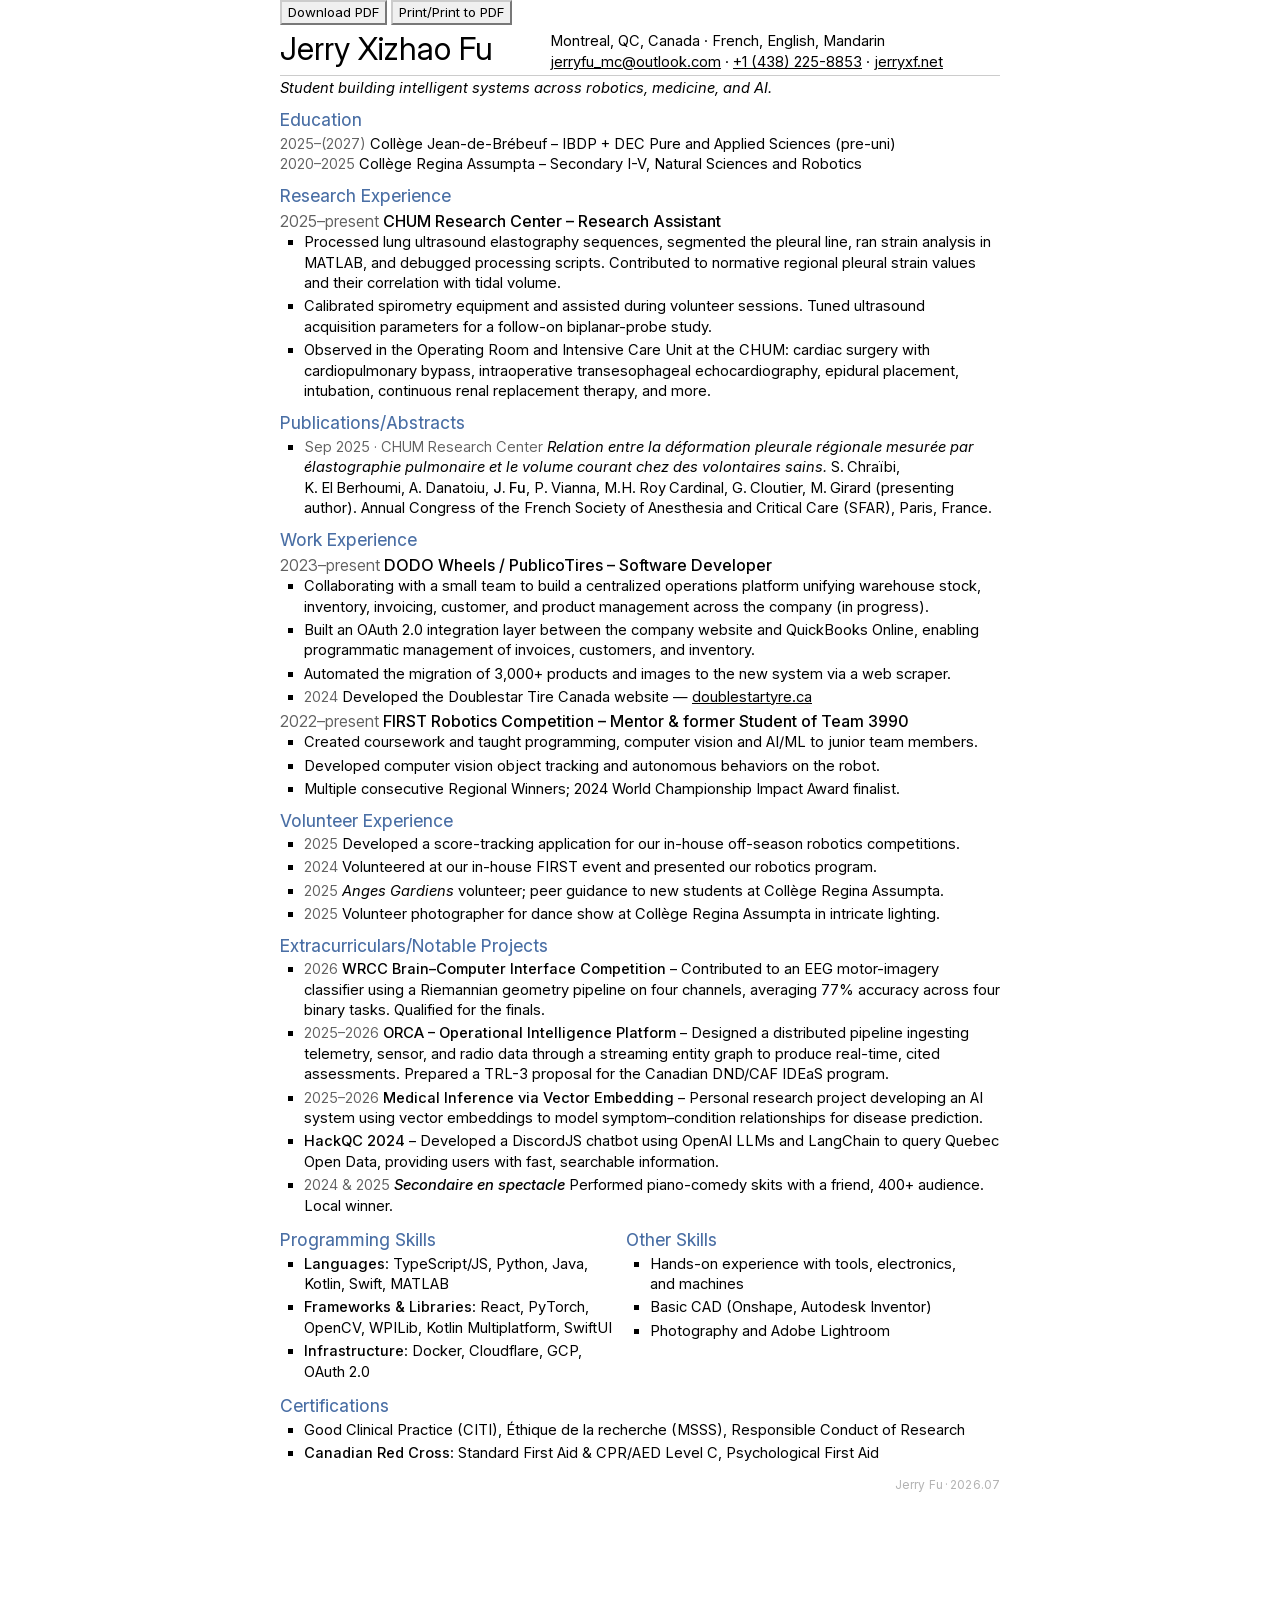
==== index.html @ 17d8e1cc "cleanup" ====
<!DOCTYPE html>
<html lang="en">
<head>
    <link rel="preload" as="font" type="font/woff2" crossorigin href="assets/fonts/InterVariable.woff2">

    <meta charset="UTF-8">
    <title>Curriculum vitae - Jerry</title>

    <link rel="stylesheet" type="text/css" href="index.css">
    <link rel="icon" type="image/png" href="assets/favicon.png">
</head>

<body>
<main id="cv">
    <div class="media-control" style="margin-bottom: 2pt;">
        <button onclick="window.location.href='/Curriculum vitae - Jerry.pdf'">
            Download PDF
        </button>
        <!--        <button onclick="window.location.href='/Curriculum vitae - Jerry.docx'">-->
        <!--            Direct download Word-->
        <!--        </button>-->
        <button id="print-button">
            Print/Print to PDF
        </button>
    </div>

    <div class="flex-container" style="flex-direction: row; align-items: center; justify-content: space-between;">
        <div class="flex-item">
            <h1>Jerry Xizhao Fu</h1>
        </div>

        <div class="flex-item" style="margin-top: 0.25rem;">
            <p>Montreal, QC, Canada · French, English, Mandarin</p>
            <p><a href="mailto:jerryfu_mc@outlook.com">jerryfu_mc@outlook.com</a> · <a href="tel:+14382258853">+1 (438) 225-8853</a> · <a
                href="https://jerryxf.net" target="_blank">jerryxf.net</a>
            </p>
        </div>
    </div>

    <hr style="margin: 3px 0 0 0;">

    <i style="margin-top: 1px; font-size: 11pt">Student building intelligent systems across robotics, medicine, and AI.</i>

    <!-- EDUCATION -->
    <h2>Education</h2>
    <p><span class="year">2025–(2027)</span> Collège Jean-de-Brébeuf – IBDP + DEC Pure and Applied Sciences (pre-uni)</p>
    <p><span class="year">2020–2025</span> Collège Regina Assumpta – Secondary I-V, Natural Sciences and Robotics</p>

    <!-- RESEARCH EXPERIENCE -->
    <h2>Research Experience</h2>
    <h3><span class="year">2025–present</span> CHUM Research Center – Research Assistant</h3>
    <ul>
        <li>
            Processed lung ultrasound elastography sequences, segmented the pleural line, ran strain analysis in MATLAB, and debugged processing scripts.
            Contributed to normative regional pleural strain values and their correlation with tidal volume.
        </li>
        <li>
            Calibrated spirometry equipment and assisted during volunteer sessions. Tuned ultrasound acquisition parameters for a follow-on biplanar-probe
            study.
        </li>
        <li>
            Observed in the Operating Room and Intensive Care Unit at the CHUM: cardiac surgery with cardiopulmonary bypass, intraoperative
            transesophageal echocardiography, epidural placement, intubation, continuous renal replacement therapy, and more.
        </li>
    </ul>

    <!-- PUBLICATIONS/ABSTRACTS -->
    <h2>Publications/Abstracts</h2>
    <ul>
        <li>
            <span class="year">Sep 2025 · CHUM Research Center</span> <i style="" lang="fr">Relation entre la déformation pleurale régionale
            mesurée par élastographie pulmonaire et le volume courant chez des volontaires sains.</i> S.&#8239;Chraïbi, K.&#8239;El&#8239;Berhoumi, A.&#8239;Danatoiu,
            <b>J.&#8239;Fu</b>, P.&#8239;Vianna, M.H.&#8239;Roy&#8239;Cardinal, G.&#8239;Cloutier, M.&#8239;Girard (presenting author). Annual Congress of the
            French Society of Anesthesia and Critical Care (SFAR), Paris, France.
        </li>
    </ul>

    <!-- WORK EXPERIENCE -->
    <h2>Work Experience</h2>

    <h3><span class="year">2023–present</span> DODO Wheels / PublicoTires – Software Developer</h3>
    <ul>
        <li>
            Collaborating with a small team to build a centralized operations platform unifying warehouse stock, inventory, invoicing, customer, and product
            management across the company (in progress).
        </li>
        <li>
            Built an OAuth 2.0 integration layer between the company website and QuickBooks Online, enabling programmatic management of invoices, customers, and
            inventory.
        </li>
        <li>
            Automated the migration of 3,000+ products and images to the new system via a web scraper.
        </li>
        <li>
            <span class="year">2024</span> Developed the Doublestar Tire Canada website — <a href="https://doublestartyre.ca/"
                                                                                             target="_blank">doublestartyre.ca</a>
        </li>
    </ul>

    <h3><span class="year">2022–present</span> FIRST Robotics Competition – Mentor &amp; former Student of Team 3990</h3>
    <ul>
        <li>
            Created coursework and taught programming, computer vision and AI/ML to junior team members.
        </li>
        <!--        <li>-->
        <!--            Prepared a whitepaper on computer vision in robotics.-->
        <!--        </li>-->
        <li>
            Developed computer vision object tracking and autonomous behaviors on the robot.
        </li>
        <li>
            Multiple consecutive Regional Winners; 2024 World Championship Impact Award finalist.
        </li>
    </ul>

    <!-- VOLUNTEER EXPERIENCE -->
    <h2>Volunteer Experience</h2>
    <ul>
        <li>
            <span class="year">2025</span> Developed a score-tracking application for our in-house off-season robotics competitions.
        </li>
        <li>
            <span class="year">2024</span> Volunteered at our in-house FIRST event and presented our robotics program.
        </li>
        <li>
            <span class="year">2025</span> <i style="">Anges Gardiens</i> volunteer; peer guidance to new students at Collège Regina
            Assumpta.
        </li>
        <li>
            <span class="year">2025</span> Volunteer photographer for dance show at Collège Regina Assumpta in intricate lighting.
        </li>
    </ul>

    <!-- patch for firefox ignoring no page break for exporting to pdf -->
    <!--    <div style="height:23px"></div>-->

    <!-- EXTRACURRICULARS & Notable Projects -->
    <h2>Extracurriculars/Notable Projects</h2>
    <ul>
        <li>
            <span class="year">2026</span> <b>WRCC Brain–Computer Interface Competition</b> – Contributed to an EEG motor-imagery classifier using a Riemannian
            geometry pipeline on four channels, averaging 77% accuracy across four binary tasks. Qualified for the finals.
        </li>
        <li>
            <span class="year">2025–2026</span> <b>ORCA – Operational Intelligence Platform</b> – Designed a distributed pipeline ingesting telemetry, sensor,
            and radio data through a streaming entity graph to produce real-time, cited assessments. Prepared a TRL-3 proposal for the Canadian DND/CAF IDEaS
            program.
        </li>
        <li>
            <span class="year">2025–2026</span> <b>Medical Inference via Vector Embedding</b> – Personal research project developing an AI system using vector
            embeddings to model symptom–condition
            relationships for disease prediction.
        </li>
        <li>
            <b>HackQC 2024</b> – Developed a DiscordJS chatbot using OpenAI LLMs and LangChain to query Quebec Open Data,
            providing users with fast, searchable information.
        </li>
        <!--        <li>-->
        <!--            <span class="year">2025-2026</span> <b>CRC Robotics</b> – Led the programming team and developed autonomous systems.-->
        <!--        </li>-->
        <li>
            <span class="year">2024 &amp; 2025</span> <b><i style="">Secondaire en spectacle</i></b> Performed piano-comedy skits with a
            friend, 400+ audience. Local winner.
        </li>
    </ul>

    <div class="flex-container">
        <div class="flex-item" style="width: 55%;">
            <!--Programming Skills-->
            <h2>Programming Skills</h2>
            <ul>
                <li><b>Languages</b>: TypeScript/JS, Python, Java, Kotlin, Swift, MATLAB</li>
                <li><b>Frameworks &amp; Libraries</b>: React, PyTorch, OpenCV, WPILib, Kotlin Multiplatform, SwiftUI</li>
                <li><b>Infrastructure</b>: Docker, Cloudflare, GCP, OAuth 2.0</li>
            </ul>
        </div>
        <div class="flex-item">
            <!--Non-programming Skills-->
            <h2>Other Skills</h2>
            <ul>
                <li>Hands-on experience with tools, electronics, and machines</li>
                <li>Basic CAD (Onshape, Autodesk Inventor)</li>
                <li>Photography and Adobe Lightroom</li>
            </ul>
        </div>
    </div>

    <!-- List layout -->
    <!--    <div class="flex-item">-->
    <!--        &lt;!&ndash; CERTIFICATIONS &ndash;&gt;-->
    <!--        <h2>Certifications</h2>-->
    <!--        <ul>-->
    <!--            <li>Good Clinical Practice (CITI)</li>-->
    <!--            <li>Éthique de la recherche (MSSS)</li>-->
    <!--            <li>Responsible Conduct of Research</li>-->
    <!--            <li>Red Cross Standard First Aid Level C</li>-->
    <!--            <li>Red Cross Psychological First Aid</li>-->
    <!--        </ul>-->
    <!--    </div>-->

    <!-- Row layout -->
    <!-- CERTIFICATIONS -->
    <h2>Certifications</h2>
    <ul>
        <li>Good Clinical Practice (CITI), Éthique de la recherche (MSSS), Responsible Conduct of Research</li>
        <li><b>Canadian Red Cross</b>: Standard First Aid &amp; CPR/AED Level C, Psychological First Aid</li>
    </ul>

    <!-- FOOTER -->
    <p class="footer">Jerry Fu&#8239;·&#8239;2026.07</p>
</main>
<script>
    document.getElementById('print-button').addEventListener('click', function () {
        window.print();
    });
</script>
</body>
</html>
---- index.css ----
@font-face {
    font-family: "Inter";
    font-style: normal;
    font-weight: 100 900;
    font-display: block;
    src: url("assets/fonts/InterVariable.woff2") format("woff2");
}

@font-face {
    font-family: "Inter";
    font-style: italic;
    font-weight: 100 900;
    font-display: block;
    src: url("assets/fonts/InterVariable-Italic.woff2") format("woff2");
}

* {
    font-family: "Inter", sans-serif;
    font-optical-sizing: auto;
    line-height: 140%;
    font-feature-settings: "calt" on;
}

@page {
    /* width = 8.5 - 2 * margin */
    /*margin: 0.5in; <- original*/
    margin: 0.5in;
}

#cv {
    /* width = 8.5 - 2 * margin*/
    /*width: 7.5in; <- original*/
    width: 7.5in;
    text-align: left;
    padding-bottom: 8rem; /* looks better on web */
}

body {
    display: flex;
    justify-content: center;
    align-items: flex-start;
    min-height: 100vh;
    margin: 0;
    padding: 0;
    box-sizing: border-box;
    background: white;
    color: black;
}

/* For larger screens, scale up the CV to make it more readable */
@media screen and (min-width: 900px) {
    #cv {
        /*zoom: 1.1; shifts layout a bit so commented for now*/
    }
}

@media (prefers-color-scheme: dark) {
    body {
        background: #1a1a1a;
        color: #e0e0e0;
    }
}

.flex-container {
    display: flex;
    justify-content: space-between;
}

.flex-item {
    flex-grow: 1;
    justify-content: space-between;
}

h1 {
    font-size: 24pt;
    font-weight: 400;
    margin: 0;
}

h2 {
    color: #4a6fa5;
    font-weight: 450;
    font-size: 13pt;
    margin: 7pt 0 1pt 0;
}

@media (prefers-color-scheme: dark) {
    h2 {
        color: #7b9cc9;
    }
}

h3 {
    font-size: 12pt;
    font-weight: 500;
    margin: 1pt 0 0 0;
}

h4 {
    font-size: 11pt;
    font-weight: 450;
    margin: 0;
}

p, ul, li {
    font-size: 11pt;
    font-weight: 400;
    margin: 0;
    text-wrap: pretty;
}

b {
    font-weight: 500;
}

ul {
    padding-left: 24px;
    list-style-type: square;
    margin-bottom: 0;
}

li {
    margin-bottom: 2pt;
}

hr {
    border: none;
    border-top: 1px solid #ccc;
}

@media (prefers-color-scheme: dark) {
    hr {
        border-top-color: #444;
    }
}

button {
    background-color: #f0f0f0;
    color: black;
    border-color: #ccc;
    /*padding: 0.5rem 1rem;*/
    /*border-radius: 4px;*/
    cursor: pointer;
    font-size: 10pt;
}

/*button:hover {*/
/*    background-color: #e0e0e0;*/
/*}*/

@media (prefers-color-scheme: dark) {
    button {
        background-color: #333;
        color: #e0e0e0;
        border-color: #555;
    }

    /*button:hover {*/
    /*    background-color: #444;*/
    /*}*/
}

@media (prefers-color-scheme: dark) {
    span.special {
        color: #a6bed9;
    }
}

span.year {
    font-weight: 370;
    color: #606060;
}

@media (prefers-color-scheme: dark) {
    span.year {
        color: #a0a0a0;
    }
}

a {
    /*text-decoration: none;*/
    color: black;
}

a:visited {
    color: black;
}

@media (prefers-color-scheme: dark) {
    a {
        color: #a6bed9;
    }

    a:visited {
        color: #8da8c5;
    }
}

.footer {
    text-align: right;
    font-size: 9pt;
    letter-spacing: 0.01em;
    color: #b3b3b3;
    margin-top: 10pt;
}

@media (prefers-color-scheme: dark) {
    .footer {
        color: #555555;
    }
}

@media print {
    .media-control {
        display: none;
    }

    .footer {
        position: fixed;
        bottom: 0;
        right: 0;
        margin: 0;
    }

    /* region fix from claude */
    body {
        background: white !important;
        color: black !important;
    }

    a, a:visited {
        color: black !important;
    }

    h2 {
        color: #4a6fa5 !important;
    }

    h2.page-break {
        break-before: page;
    }

    /* endregion */
    #cv {
        padding: 0;
    }

    h1, h2, h3, h4 {
        page-break-after: avoid;
    }

    ul {
        page-break-before: avoid;
    }

    ul, li {
        page-break-inside: avoid;
    }

    p, li {
        orphans: 2;
        widows: 2;
    }

    .flex-container {
        display: table !important;
        width: 100%;
        page-break-inside: avoid !important;
        break-inside: avoid !important;
    }

    .flex-item {
        display: table-cell !important;
        vertical-align: top;
        page-break-inside: avoid !important;
        break-inside: avoid !important;
    }

    /*.flex-item + .flex-item {*/
    /*    padding-left: 0.25in;*/
    /*}*/
    .flex-item h2 {
        page-break-after: avoid !important;
        break-after: avoid !important;
    }

    .flex-item ul {
        page-break-before: avoid !important;
        break-before: avoid !important;
        margin-top: 0;
    }
}
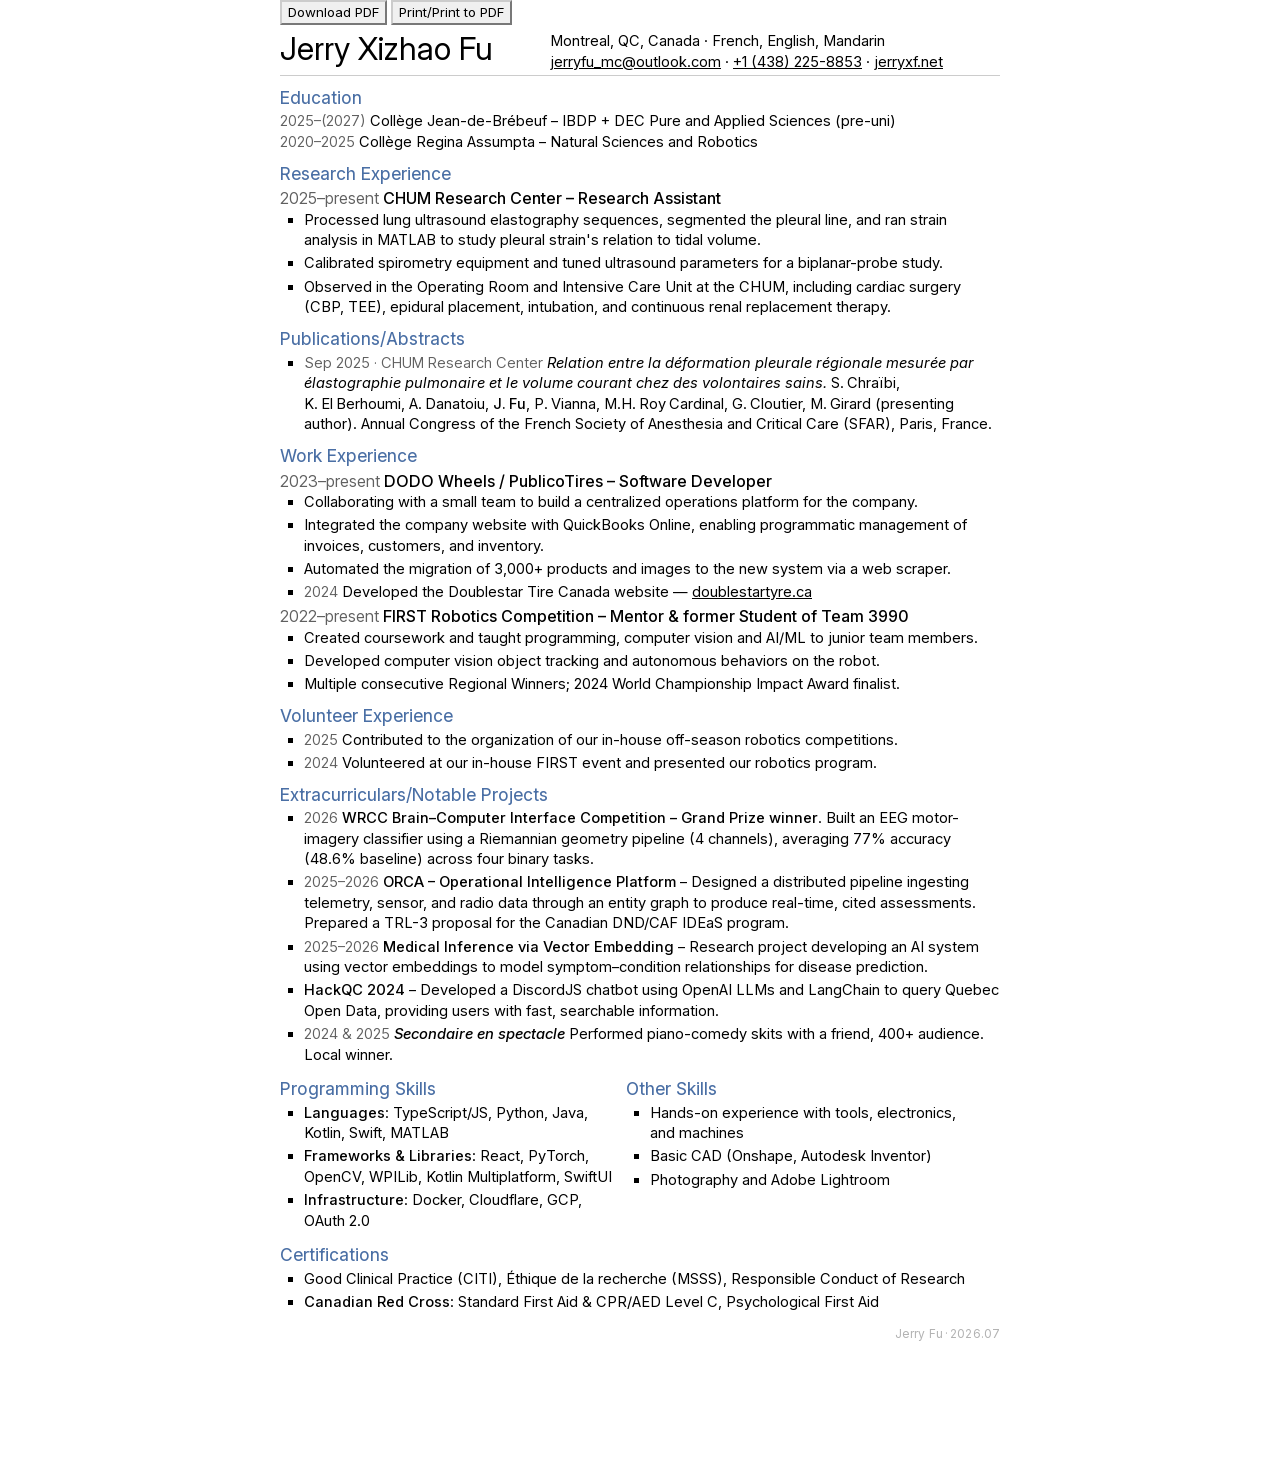
==== commit 3964b284: "simplify; apply zitong recommendations" ====
--- a/index.html
+++ b/index.html
@@ -2,6 +2,7 @@
 <html lang="en">
 <head>
     <link rel="preload" as="font" type="font/woff2" crossorigin href="assets/fonts/InterVariable.woff2">
+    <meta name="viewport" content="width=740">
 
     <meta charset="UTF-8">
     <title>Curriculum vitae - Jerry</title>
@@ -39,28 +40,25 @@
 
     <hr style="margin: 3px 0 0 0;">
 
-    <i style="margin-top: 1px; font-size: 11pt">Student building intelligent systems across robotics, medicine, and AI.</i>
-
     <!-- EDUCATION -->
     <h2>Education</h2>
     <p><span class="year">2025–(2027)</span> Collège Jean-de-Brébeuf – IBDP + DEC Pure and Applied Sciences (pre-uni)</p>
-    <p><span class="year">2020–2025</span> Collège Regina Assumpta – Secondary I-V, Natural Sciences and Robotics</p>
+    <p><span class="year">2020–2025</span> Collège Regina Assumpta – Natural Sciences and Robotics</p>
 
     <!-- RESEARCH EXPERIENCE -->
     <h2>Research Experience</h2>
     <h3><span class="year">2025–present</span> CHUM Research Center – Research Assistant</h3>
     <ul>
         <li>
-            Processed lung ultrasound elastography sequences, segmented the pleural line, ran strain analysis in MATLAB, and debugged processing scripts.
-            Contributed to normative regional pleural strain values and their correlation with tidal volume.
-        </li>
-        <li>
-            Calibrated spirometry equipment and assisted during volunteer sessions. Tuned ultrasound acquisition parameters for a follow-on biplanar-probe
-            study.
-        </li>
-        <li>
-            Observed in the Operating Room and Intensive Care Unit at the CHUM: cardiac surgery with cardiopulmonary bypass, intraoperative
-            transesophageal echocardiography, epidural placement, intubation, continuous renal replacement therapy, and more.
+            Processed lung ultrasound elastography sequences, segmented the pleural line, and ran strain analysis in MATLAB to study pleural strain's
+            relation to tidal volume.
+        </li>
+        <li>
+            Calibrated spirometry equipment and tuned ultrasound parameters for a biplanar-probe study.
+        </li>
+        <li>
+            Observed in the Operating Room and Intensive Care Unit at the CHUM, including cardiac surgery (CBP, TEE), epidural placement, intubation, and
+            continuous renal replacement therapy.
         </li>
     </ul>
 
@@ -81,12 +79,10 @@
     <h3><span class="year">2023–present</span> DODO Wheels / PublicoTires – Software Developer</h3>
     <ul>
         <li>
-            Collaborating with a small team to build a centralized operations platform unifying warehouse stock, inventory, invoicing, customer, and product
-            management across the company (in progress).
-        </li>
-        <li>
-            Built an OAuth 2.0 integration layer between the company website and QuickBooks Online, enabling programmatic management of invoices, customers, and
-            inventory.
+            Collaborating with a small team to build a centralized operations platform for the company.
+        </li>
+        <li>
+            Integrated the company website with QuickBooks Online, enabling programmatic management of invoices, customers, and inventory.
         </li>
         <li>
             Automated the migration of 3,000+ products and images to the new system via a web scraper.
@@ -117,17 +113,10 @@
     <h2>Volunteer Experience</h2>
     <ul>
         <li>
-            <span class="year">2025</span> Developed a score-tracking application for our in-house off-season robotics competitions.
+            <span class="year">2025</span> Contributed to the organization of our in-house off-season robotics competitions.
         </li>
         <li>
             <span class="year">2024</span> Volunteered at our in-house FIRST event and presented our robotics program.
-        </li>
-        <li>
-            <span class="year">2025</span> <i style="">Anges Gardiens</i> volunteer; peer guidance to new students at Collège Regina
-            Assumpta.
-        </li>
-        <li>
-            <span class="year">2025</span> Volunteer photographer for dance show at Collège Regina Assumpta in intricate lighting.
         </li>
     </ul>
 
@@ -138,18 +127,17 @@
     <h2>Extracurriculars/Notable Projects</h2>
     <ul>
         <li>
-            <span class="year">2026</span> <b>WRCC Brain–Computer Interface Competition</b> – Contributed to an EEG motor-imagery classifier using a Riemannian
-            geometry pipeline on four channels, averaging 77% accuracy across four binary tasks. Qualified for the finals.
+            <span class="year">2026</span> <b>WRCC Brain–Computer Interface Competition – Grand Prize winner</b>. Built an EEG motor-imagery classifier using a
+            Riemannian geometry pipeline (4 channels), averaging 77% accuracy (48.6% baseline) across four binary tasks.
         </li>
         <li>
             <span class="year">2025–2026</span> <b>ORCA – Operational Intelligence Platform</b> – Designed a distributed pipeline ingesting telemetry, sensor,
-            and radio data through a streaming entity graph to produce real-time, cited assessments. Prepared a TRL-3 proposal for the Canadian DND/CAF IDEaS
-            program.
-        </li>
-        <li>
-            <span class="year">2025–2026</span> <b>Medical Inference via Vector Embedding</b> – Personal research project developing an AI system using vector
-            embeddings to model symptom–condition
-            relationships for disease prediction.
+            and radio data through an entity graph to produce real-time, cited assessments. Prepared a TRL-3 proposal for the Canadian DND/CAF IDEaS program.
+        </li>
+        <!--        <div style="height:23px"></div>-->
+        <li>
+            <span class="year">2025–2026</span> <b>Medical Inference via Vector Embedding</b> – Research project developing an AI system using vector embeddings
+            to model symptom–condition relationships for disease prediction.
         </li>
         <li>
             <b>HackQC 2024</b> – Developed a DiscordJS chatbot using OpenAI LLMs and LangChain to query Quebec Open Data,
--- a/index.css
+++ b/index.css
@@ -61,6 +61,17 @@
     }
 }
 
+@media screen and (max-width: 820px) {
+    button {
+        font-size: 18pt !important;
+        padding: 10pt 16pt;
+    }
+
+    .media-control {
+        margin-bottom: 8pt !important;
+    }
+}
+
 .flex-container {
     display: flex;
     justify-content: space-between;
@@ -253,7 +264,7 @@
         page-break-before: avoid;
     }
 
-    ul, li {
+    li {
         page-break-inside: avoid;
     }
 
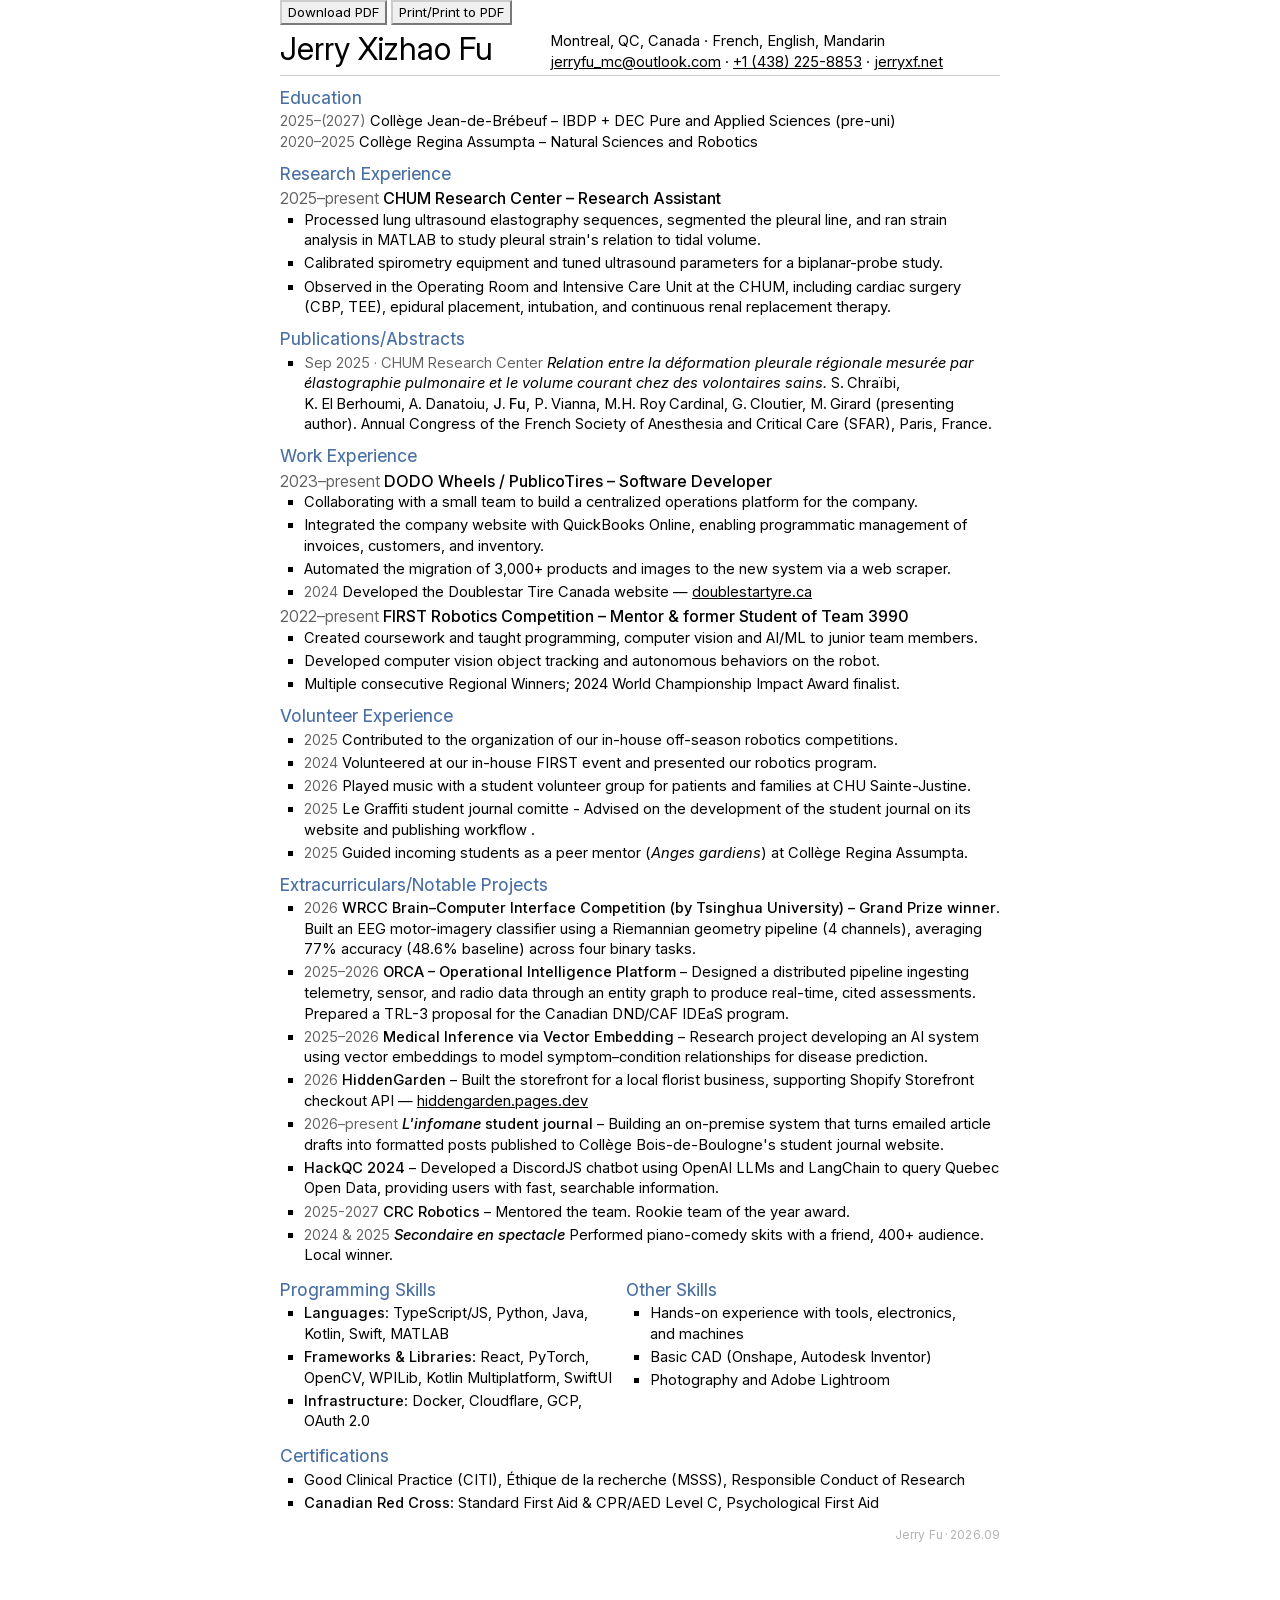
==== commit 6c763285: "added a bunch of projects" ====
--- a/index.html
+++ b/index.html
@@ -118,6 +118,16 @@
         <li>
             <span class="year">2024</span> Volunteered at our in-house FIRST event and presented our robotics program.
         </li>
+        <li>
+            <span class="year">2026</span> Played music with a student volunteer group for patients and families at CHU Sainte-Justine.
+        </li>
+        <li>
+            <span class="year">2025</span> Le Graffiti student journal comitte - Advised on the development of the student journal on its website and publishing
+            workflow .
+        </li>
+        <li>
+            <span class="year">2025</span> Guided incoming students as a peer mentor (<i lang="fr">Anges gardiens</i>) at Collège Regina Assumpta.
+        </li>
     </ul>
 
     <!-- patch for firefox ignoring no page break for exporting to pdf -->
@@ -127,8 +137,8 @@
     <h2>Extracurriculars/Notable Projects</h2>
     <ul>
         <li>
-            <span class="year">2026</span> <b>WRCC Brain–Computer Interface Competition – Grand Prize winner</b>. Built an EEG motor-imagery classifier using a
-            Riemannian geometry pipeline (4 channels), averaging 77% accuracy (48.6% baseline) across four binary tasks.
+            <span class="year">2026</span> <b>WRCC Brain–Computer Interface Competition (by Tsinghua University) – Grand Prize winner</b>. Built an EEG
+            motor-imagery classifier using a Riemannian geometry pipeline (4 channels), averaging 77% accuracy (48.6% baseline) across four binary tasks.
         </li>
         <li>
             <span class="year">2025–2026</span> <b>ORCA – Operational Intelligence Platform</b> – Designed a distributed pipeline ingesting telemetry, sensor,
@@ -140,12 +150,20 @@
             to model symptom–condition relationships for disease prediction.
         </li>
         <li>
+            <span class="year">2026</span> <b>HiddenGarden</b> – Built the storefront for a local florist business, supporting Shopify Storefront checkout API —
+            <a href="https://hiddengarden.pages.dev" target="_blank">hiddengarden.pages.dev</a>
+        </li>
+        <li>
+            <span class="year">2026–present</span> <b><i lang="fr">L'infomane</i> student journal</b> – Building an on-premise system that turns emailed article
+            drafts into formatted posts published to Collège Bois-de-Boulogne's student journal website.
+        </li>
+        <li>
             <b>HackQC 2024</b> – Developed a DiscordJS chatbot using OpenAI LLMs and LangChain to query Quebec Open Data,
             providing users with fast, searchable information.
         </li>
-        <!--        <li>-->
-        <!--            <span class="year">2025-2026</span> <b>CRC Robotics</b> – Led the programming team and developed autonomous systems.-->
-        <!--        </li>-->
+        <li>
+            <span class="year">2025-2027</span> <b>CRC Robotics</b> – Mentored the team. Rookie team of the year award.
+        </li>
         <li>
             <span class="year">2024 &amp; 2025</span> <b><i style="">Secondaire en spectacle</i></b> Performed piano-comedy skits with a
             friend, 400+ audience. Local winner.
@@ -195,7 +213,7 @@
     </ul>
 
     <!-- FOOTER -->
-    <p class="footer">Jerry Fu&#8239;·&#8239;2026.07</p>
+    <p class="footer">Jerry Fu&#8239;·&#8239;2026.09</p>
 </main>
 <script>
     document.getElementById('print-button').addEventListener('click', function () {
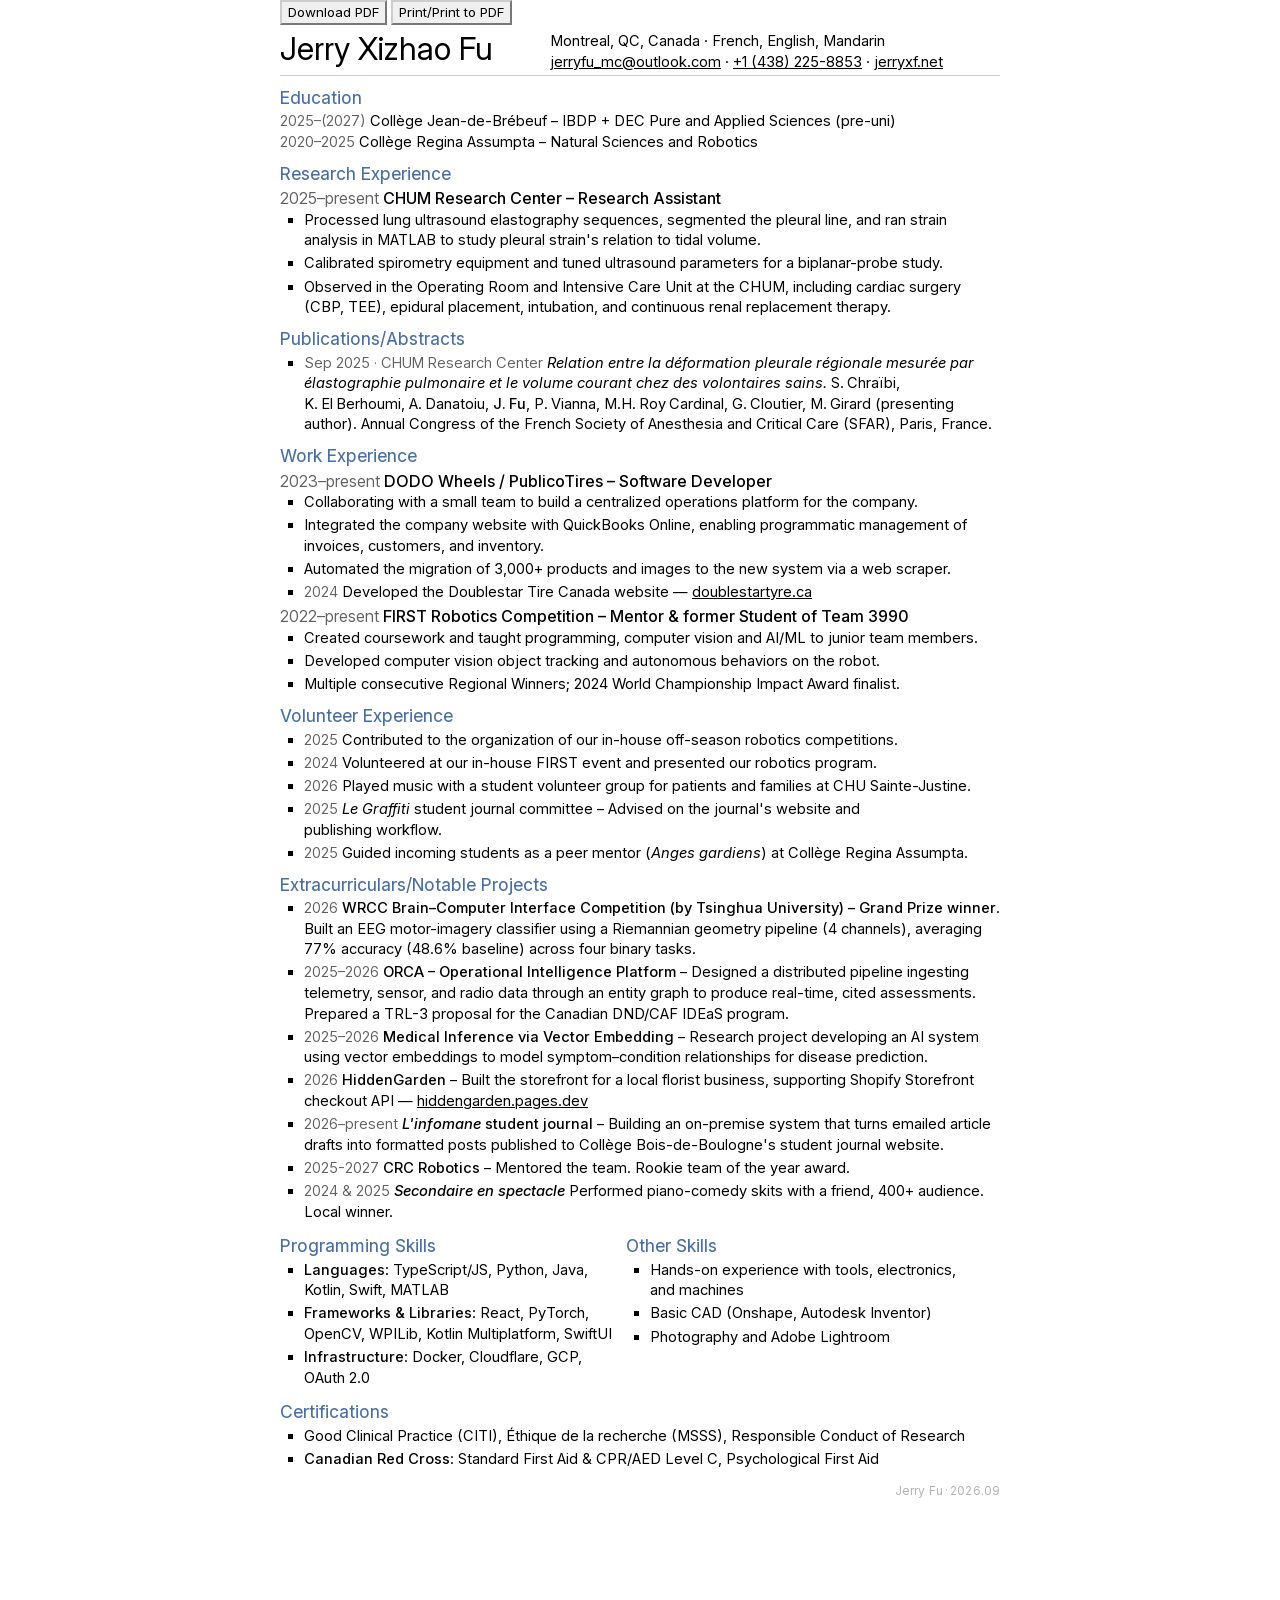
==== commit 780486b6: "fix mistakes" ====
--- a/index.html
+++ b/index.html
@@ -122,8 +122,7 @@
             <span class="year">2026</span> Played music with a student volunteer group for patients and families at CHU Sainte-Justine.
         </li>
         <li>
-            <span class="year">2025</span> Le Graffiti student journal comitte - Advised on the development of the student journal on its website and publishing
-            workflow .
+            <span class="year">2025</span> <i lang="fr">Le Graffiti</i> student journal committee – Advised on the journal's website and publishing workflow.
         </li>
         <li>
             <span class="year">2025</span> Guided incoming students as a peer mentor (<i lang="fr">Anges gardiens</i>) at Collège Regina Assumpta.
@@ -157,10 +156,9 @@
             <span class="year">2026–present</span> <b><i lang="fr">L'infomane</i> student journal</b> – Building an on-premise system that turns emailed article
             drafts into formatted posts published to Collège Bois-de-Boulogne's student journal website.
         </li>
-        <li>
-            <b>HackQC 2024</b> – Developed a DiscordJS chatbot using OpenAI LLMs and LangChain to query Quebec Open Data,
-            providing users with fast, searchable information.
-        </li>
+        <!--        <li>-->
+        <!--            <b>HackQC 2024</b> – Built a chatbot using OpenAI LLMs and LangChain to query Quebec Open Data, providing users with fast, searchable information.-->
+        <!--        </li>-->
         <li>
             <span class="year">2025-2027</span> <b>CRC Robotics</b> – Mentored the team. Rookie team of the year award.
         </li>
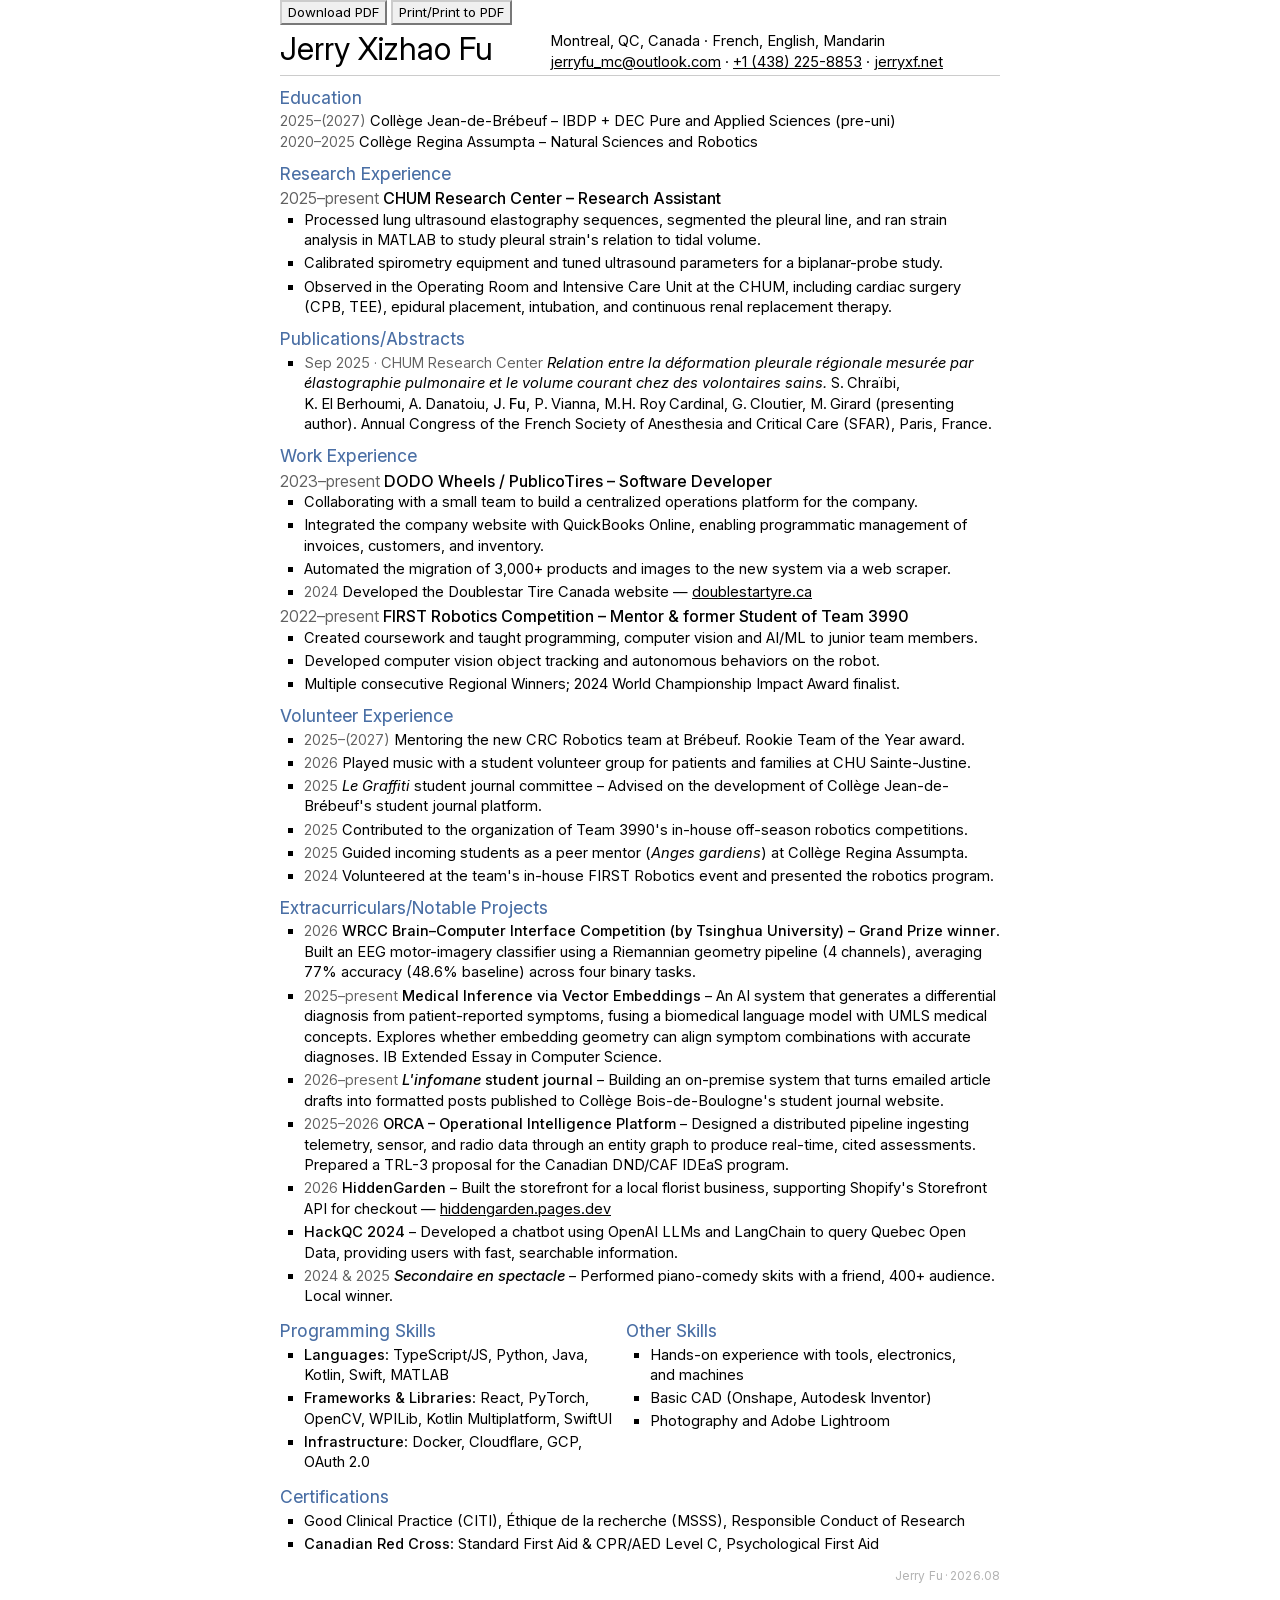
==== commit 7d1117c8: "update" ====
--- a/index.html
+++ b/index.html
@@ -57,7 +57,7 @@
             Calibrated spirometry equipment and tuned ultrasound parameters for a biplanar-probe study.
         </li>
         <li>
-            Observed in the Operating Room and Intensive Care Unit at the CHUM, including cardiac surgery (CBP, TEE), epidural placement, intubation, and
+            Observed in the Operating Room and Intensive Care Unit at the CHUM, including cardiac surgery (CPB, TEE), epidural placement, intubation, and
             continuous renal replacement therapy.
         </li>
     </ul>
@@ -66,7 +66,7 @@
     <h2>Publications/Abstracts</h2>
     <ul>
         <li>
-            <span class="year">Sep 2025 · CHUM Research Center</span> <i style="" lang="fr">Relation entre la déformation pleurale régionale
+            <span class="year">Sep 2025 · CHUM Research Center</span> <i lang="fr">Relation entre la déformation pleurale régionale
             mesurée par élastographie pulmonaire et le volume courant chez des volontaires sains.</i> S.&#8239;Chraïbi, K.&#8239;El&#8239;Berhoumi, A.&#8239;Danatoiu,
             <b>J.&#8239;Fu</b>, P.&#8239;Vianna, M.H.&#8239;Roy&#8239;Cardinal, G.&#8239;Cloutier, M.&#8239;Girard (presenting author). Annual Congress of the
             French Society of Anesthesia and Critical Care (SFAR), Paris, France.
@@ -113,24 +113,28 @@
     <h2>Volunteer Experience</h2>
     <ul>
         <li>
-            <span class="year">2025</span> Contributed to the organization of our in-house off-season robotics competitions.
-        </li>
-        <li>
-            <span class="year">2024</span> Volunteered at our in-house FIRST event and presented our robotics program.
+            <span class="year">2025–(2027)</span> Mentoring the new CRC Robotics team at Brébeuf. Rookie Team of the Year award.
         </li>
         <li>
             <span class="year">2026</span> Played music with a student volunteer group for patients and families at CHU Sainte-Justine.
         </li>
         <li>
-            <span class="year">2025</span> <i lang="fr">Le Graffiti</i> student journal committee – Advised on the journal's website and publishing workflow.
+            <span class="year">2025</span> <i lang="fr">Le Graffiti</i> student journal committee – Advised on the development of Collège Jean-de-Brébeuf's
+            student journal platform.
+        </li>
+        <li>
+            <span class="year">2025</span> Contributed to the organization of Team 3990's in-house off-season robotics competitions.
         </li>
         <li>
             <span class="year">2025</span> Guided incoming students as a peer mentor (<i lang="fr">Anges gardiens</i>) at Collège Regina Assumpta.
         </li>
+        <li>
+            <span class="year">2024</span> Volunteered at the team's in-house FIRST Robotics event and presented the robotics program.
+        </li>
     </ul>
 
     <!-- patch for firefox ignoring no page break for exporting to pdf -->
-    <!--    <div style="height:23px"></div>-->
+<!--    <div style="height:64px"></div>-->
 
     <!-- EXTRACURRICULARS & Notable Projects -->
     <h2>Extracurriculars/Notable Projects</h2>
@@ -140,33 +144,37 @@
             motor-imagery classifier using a Riemannian geometry pipeline (4 channels), averaging 77% accuracy (48.6% baseline) across four binary tasks.
         </li>
         <li>
+            <span class="year">2025–present</span> <b>Medical Inference via Vector Embeddings</b> – An AI system that generates a differential diagnosis from
+            patient-reported symptoms, fusing a biomedical language model with UMLS medical concepts. Explores whether embedding geometry can align symptom
+            combinations with accurate diagnoses. IB Extended Essay in Computer Science.
+        </li>
+        <li>
+            <span class="year">2026–present</span> <b><i lang="fr">L'infomane</i> student journal</b> – Building an on-premise system that turns emailed article
+            drafts into formatted posts published to Collège Bois-de-Boulogne's student journal website.
+        </li>
+        <li>
             <span class="year">2025–2026</span> <b>ORCA – Operational Intelligence Platform</b> – Designed a distributed pipeline ingesting telemetry, sensor,
             and radio data through an entity graph to produce real-time, cited assessments. Prepared a TRL-3 proposal for the Canadian DND/CAF IDEaS program.
         </li>
-        <!--        <div style="height:23px"></div>-->
-        <li>
-            <span class="year">2025–2026</span> <b>Medical Inference via Vector Embedding</b> – Research project developing an AI system using vector embeddings
-            to model symptom–condition relationships for disease prediction.
-        </li>
-        <li>
-            <span class="year">2026</span> <b>HiddenGarden</b> – Built the storefront for a local florist business, supporting Shopify Storefront checkout API —
-            <a href="https://hiddengarden.pages.dev" target="_blank">hiddengarden.pages.dev</a>
-        </li>
-        <li>
-            <span class="year">2026–present</span> <b><i lang="fr">L'infomane</i> student journal</b> – Building an on-premise system that turns emailed article
-            drafts into formatted posts published to Collège Bois-de-Boulogne's student journal website.
-        </li>
-        <!--        <li>-->
-        <!--            <b>HackQC 2024</b> – Built a chatbot using OpenAI LLMs and LangChain to query Quebec Open Data, providing users with fast, searchable information.-->
-        <!--        </li>-->
-        <li>
-            <span class="year">2025-2027</span> <b>CRC Robotics</b> – Mentored the team. Rookie team of the year award.
-        </li>
-        <li>
-            <span class="year">2024 &amp; 2025</span> <b><i style="">Secondaire en spectacle</i></b> Performed piano-comedy skits with a
+        <li>
+            <span class="year">2026</span> <b>HiddenGarden</b> – Built the storefront for a local florist business, supporting Shopify's Storefront API for
+            checkout — <a href="https://hiddengarden.pages.dev" target="_blank">hiddengarden.pages.dev</a>
+        </li>
+        <li>
+            <b>HackQC 2024</b> – Developed a chatbot using OpenAI LLMs and LangChain to query Quebec Open Data,
+            providing users with fast, searchable information.
+        </li>
+        <li>
+            <span class="year">2024 &amp; 2025</span> <b><i>Secondaire en spectacle</i></b> – Performed piano-comedy skits with a
             friend, 400+ audience. Local winner.
         </li>
     </ul>
+    <!-- SWAP IN ONCE RESULTS EXIST -->
+    <!--        <li>-->
+    <!--            <span class="year">2025&ndash;2026</span> <b>MEDIVE &ndash; Medical Inference via Vector Embeddings</b> &ndash; Ranked differential-->
+    <!--            diagnoses from free-text symptoms using hybrid SapBERT and UMLS concept embeddings, reaching __% top-5 accuracy against text-only-->
+    <!--            (__%) and keyword (__%) baselines. IB Extended Essay in Computer Science.-->
+    <!--        </li>-->
 
     <div class="flex-container">
         <div class="flex-item" style="width: 55%;">
@@ -211,7 +219,7 @@
     </ul>
 
     <!-- FOOTER -->
-    <p class="footer">Jerry Fu&#8239;·&#8239;2026.09</p>
+    <p class="footer">Jerry Fu&#8239;·&#8239;2026.08</p>
 </main>
 <script>
     document.getElementById('print-button').addEventListener('click', function () {
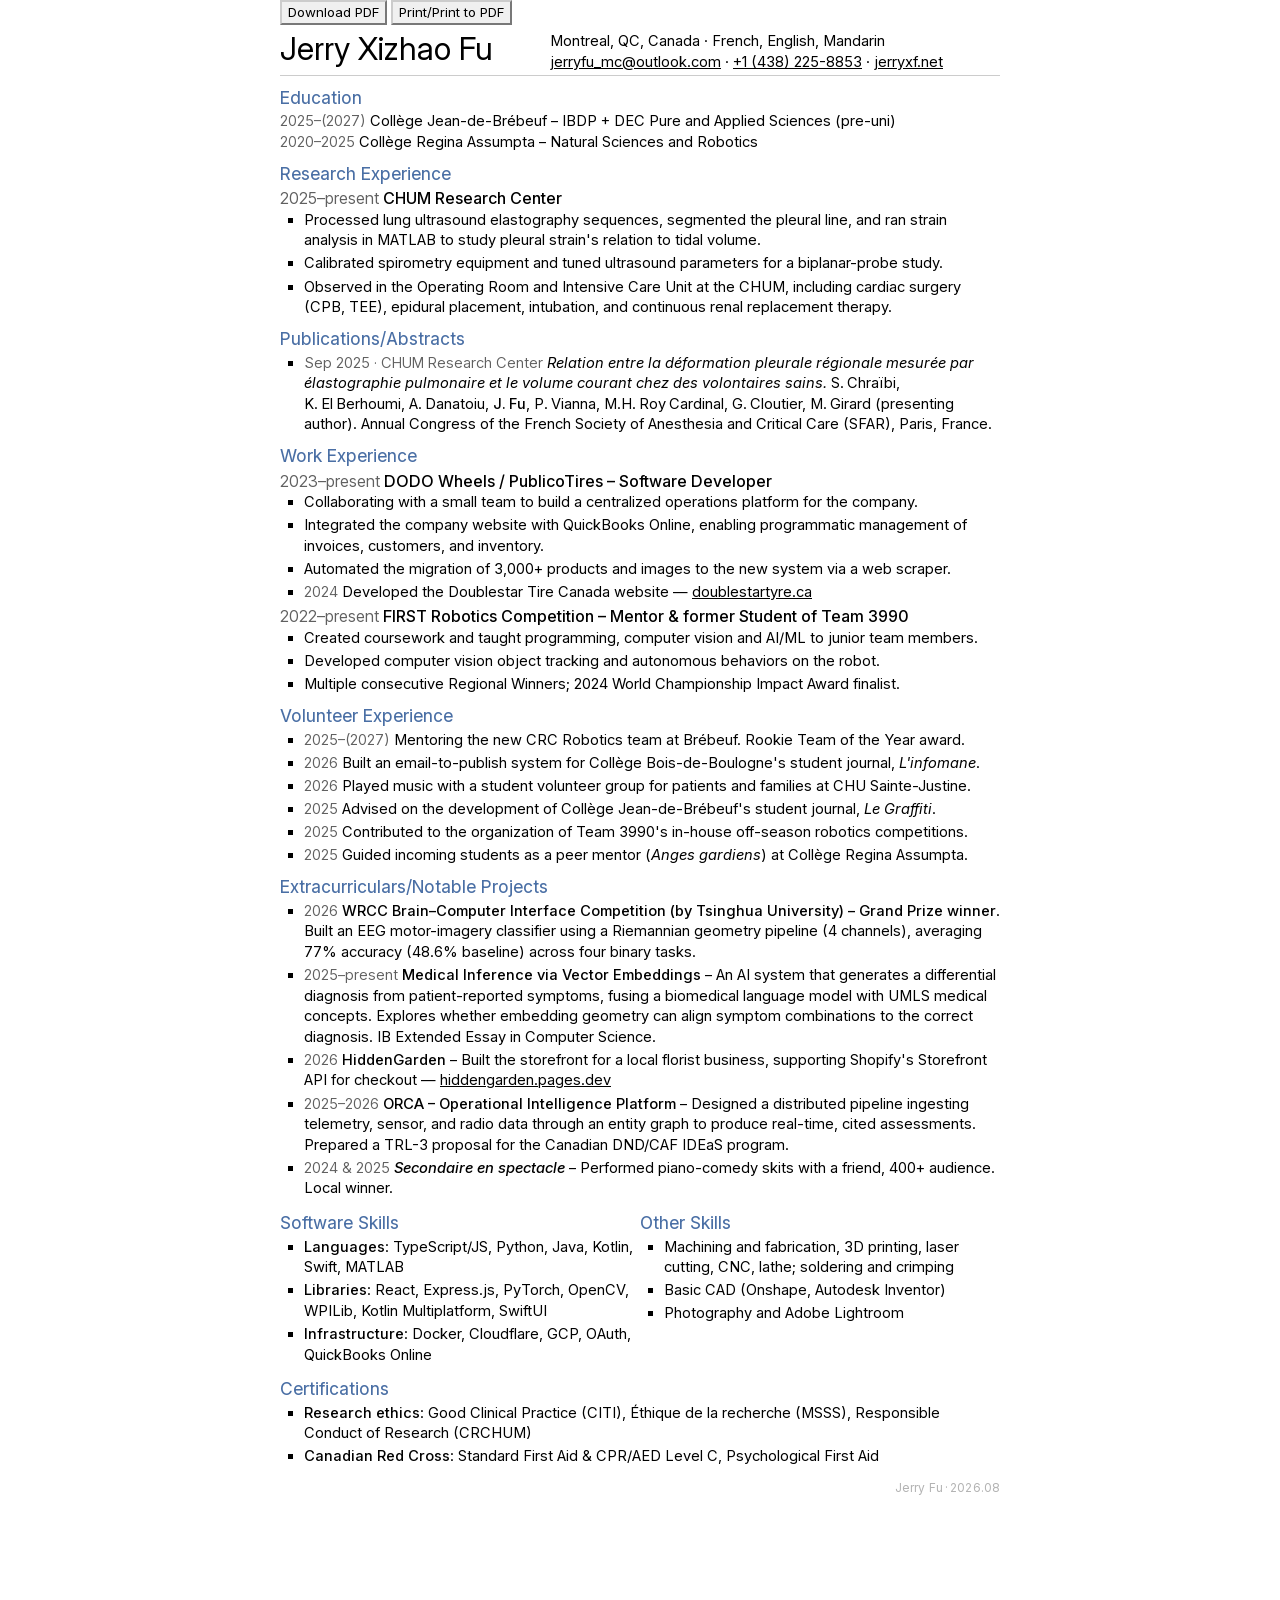
==== commit 0ee0dbc0: "update" ====
--- a/index.html
+++ b/index.html
@@ -47,7 +47,7 @@
 
     <!-- RESEARCH EXPERIENCE -->
     <h2>Research Experience</h2>
-    <h3><span class="year">2025–present</span> CHUM Research Center – Research Assistant</h3>
+    <h3><span class="year">2025–present</span> CHUM Research Center</h3>
     <ul>
         <li>
             Processed lung ultrasound elastography sequences, segmented the pleural line, and ran strain analysis in MATLAB to study pleural strain's
@@ -116,11 +116,13 @@
             <span class="year">2025–(2027)</span> Mentoring the new CRC Robotics team at Brébeuf. Rookie Team of the Year award.
         </li>
         <li>
+            <span class="year">2026</span> Built an email-to-publish system for Collège Bois-de-Boulogne's student journal, <i lang="fr">L'infomane</i>.
+        </li>
+        <li>
             <span class="year">2026</span> Played music with a student volunteer group for patients and families at CHU Sainte-Justine.
         </li>
         <li>
-            <span class="year">2025</span> <i lang="fr">Le Graffiti</i> student journal committee – Advised on the development of Collège Jean-de-Brébeuf's
-            student journal platform.
+            <span class="year">2025</span> Advised on the development of Collège Jean-de-Brébeuf's student journal, <i lang="fr">Le Graffiti</i>.
         </li>
         <li>
             <span class="year">2025</span> Contributed to the organization of Team 3990's in-house off-season robotics competitions.
@@ -128,13 +130,10 @@
         <li>
             <span class="year">2025</span> Guided incoming students as a peer mentor (<i lang="fr">Anges gardiens</i>) at Collège Regina Assumpta.
         </li>
-        <li>
-            <span class="year">2024</span> Volunteered at the team's in-house FIRST Robotics event and presented the robotics program.
-        </li>
     </ul>
 
     <!-- patch for firefox ignoring no page break for exporting to pdf -->
-<!--    <div style="height:64px"></div>-->
+    <!--    <div style="height:64px"></div>-->
 
     <!-- EXTRACURRICULARS & Notable Projects -->
     <h2>Extracurriculars/Notable Projects</h2>
@@ -146,51 +145,37 @@
         <li>
             <span class="year">2025–present</span> <b>Medical Inference via Vector Embeddings</b> – An AI system that generates a differential diagnosis from
             patient-reported symptoms, fusing a biomedical language model with UMLS medical concepts. Explores whether embedding geometry can align symptom
-            combinations with accurate diagnoses. IB Extended Essay in Computer Science.
-        </li>
-        <li>
-            <span class="year">2026–present</span> <b><i lang="fr">L'infomane</i> student journal</b> – Building an on-premise system that turns emailed article
-            drafts into formatted posts published to Collège Bois-de-Boulogne's student journal website.
+            combinations to the correct diagnosis. IB Extended Essay in Computer Science.
+        </li>
+        <li>
+            <span class="year">2026</span> <b>HiddenGarden</b> – Built the storefront for a local florist business, supporting Shopify's Storefront API for
+            checkout — <a href="https://hiddengarden.pages.dev" target="_blank">hiddengarden.pages.dev</a>
         </li>
         <li>
             <span class="year">2025–2026</span> <b>ORCA – Operational Intelligence Platform</b> – Designed a distributed pipeline ingesting telemetry, sensor,
             and radio data through an entity graph to produce real-time, cited assessments. Prepared a TRL-3 proposal for the Canadian DND/CAF IDEaS program.
         </li>
         <li>
-            <span class="year">2026</span> <b>HiddenGarden</b> – Built the storefront for a local florist business, supporting Shopify's Storefront API for
-            checkout — <a href="https://hiddengarden.pages.dev" target="_blank">hiddengarden.pages.dev</a>
-        </li>
-        <li>
-            <b>HackQC 2024</b> – Developed a chatbot using OpenAI LLMs and LangChain to query Quebec Open Data,
-            providing users with fast, searchable information.
-        </li>
-        <li>
             <span class="year">2024 &amp; 2025</span> <b><i>Secondaire en spectacle</i></b> – Performed piano-comedy skits with a
             friend, 400+ audience. Local winner.
         </li>
     </ul>
-    <!-- SWAP IN ONCE RESULTS EXIST -->
-    <!--        <li>-->
-    <!--            <span class="year">2025&ndash;2026</span> <b>MEDIVE &ndash; Medical Inference via Vector Embeddings</b> &ndash; Ranked differential-->
-    <!--            diagnoses from free-text symptoms using hybrid SapBERT and UMLS concept embeddings, reaching __% top-5 accuracy against text-only-->
-    <!--            (__%) and keyword (__%) baselines. IB Extended Essay in Computer Science.-->
-    <!--        </li>-->
 
     <div class="flex-container">
-        <div class="flex-item" style="width: 55%;">
+        <div class="flex-item" style="width: 50%;">
             <!--Programming Skills-->
-            <h2>Programming Skills</h2>
+            <h2>Software Skills</h2>
             <ul>
                 <li><b>Languages</b>: TypeScript/JS, Python, Java, Kotlin, Swift, MATLAB</li>
-                <li><b>Frameworks &amp; Libraries</b>: React, PyTorch, OpenCV, WPILib, Kotlin Multiplatform, SwiftUI</li>
-                <li><b>Infrastructure</b>: Docker, Cloudflare, GCP, OAuth 2.0</li>
+                <li><b>Libraries</b>: React, Express.js, PyTorch, OpenCV, WPILib, Kotlin Multiplatform, SwiftUI</li>
+                <li><b>Infrastructure</b>: Docker, Cloudflare, GCP, OAuth, QuickBooks Online</li>
             </ul>
         </div>
-        <div class="flex-item">
+        <div class="flex-item" style="width: 50%;">
             <!--Non-programming Skills-->
             <h2>Other Skills</h2>
             <ul>
-                <li>Hands-on experience with tools, electronics, and machines</li>
+                <li>Machining and fabrication, 3D printing, laser cutting, CNC, lathe; soldering and crimping</li>
                 <li>Basic CAD (Onshape, Autodesk Inventor)</li>
                 <li>Photography and Adobe Lightroom</li>
             </ul>
@@ -214,7 +199,7 @@
     <!-- CERTIFICATIONS -->
     <h2>Certifications</h2>
     <ul>
-        <li>Good Clinical Practice (CITI), Éthique de la recherche (MSSS), Responsible Conduct of Research</li>
+        <li><b>Research ethics</b>: Good Clinical Practice (CITI), Éthique de la recherche (MSSS), Responsible Conduct of Research (CRCHUM)</li>
         <li><b>Canadian Red Cross</b>: Standard First Aid &amp; CPR/AED Level C, Psychological First Aid</li>
     </ul>
 
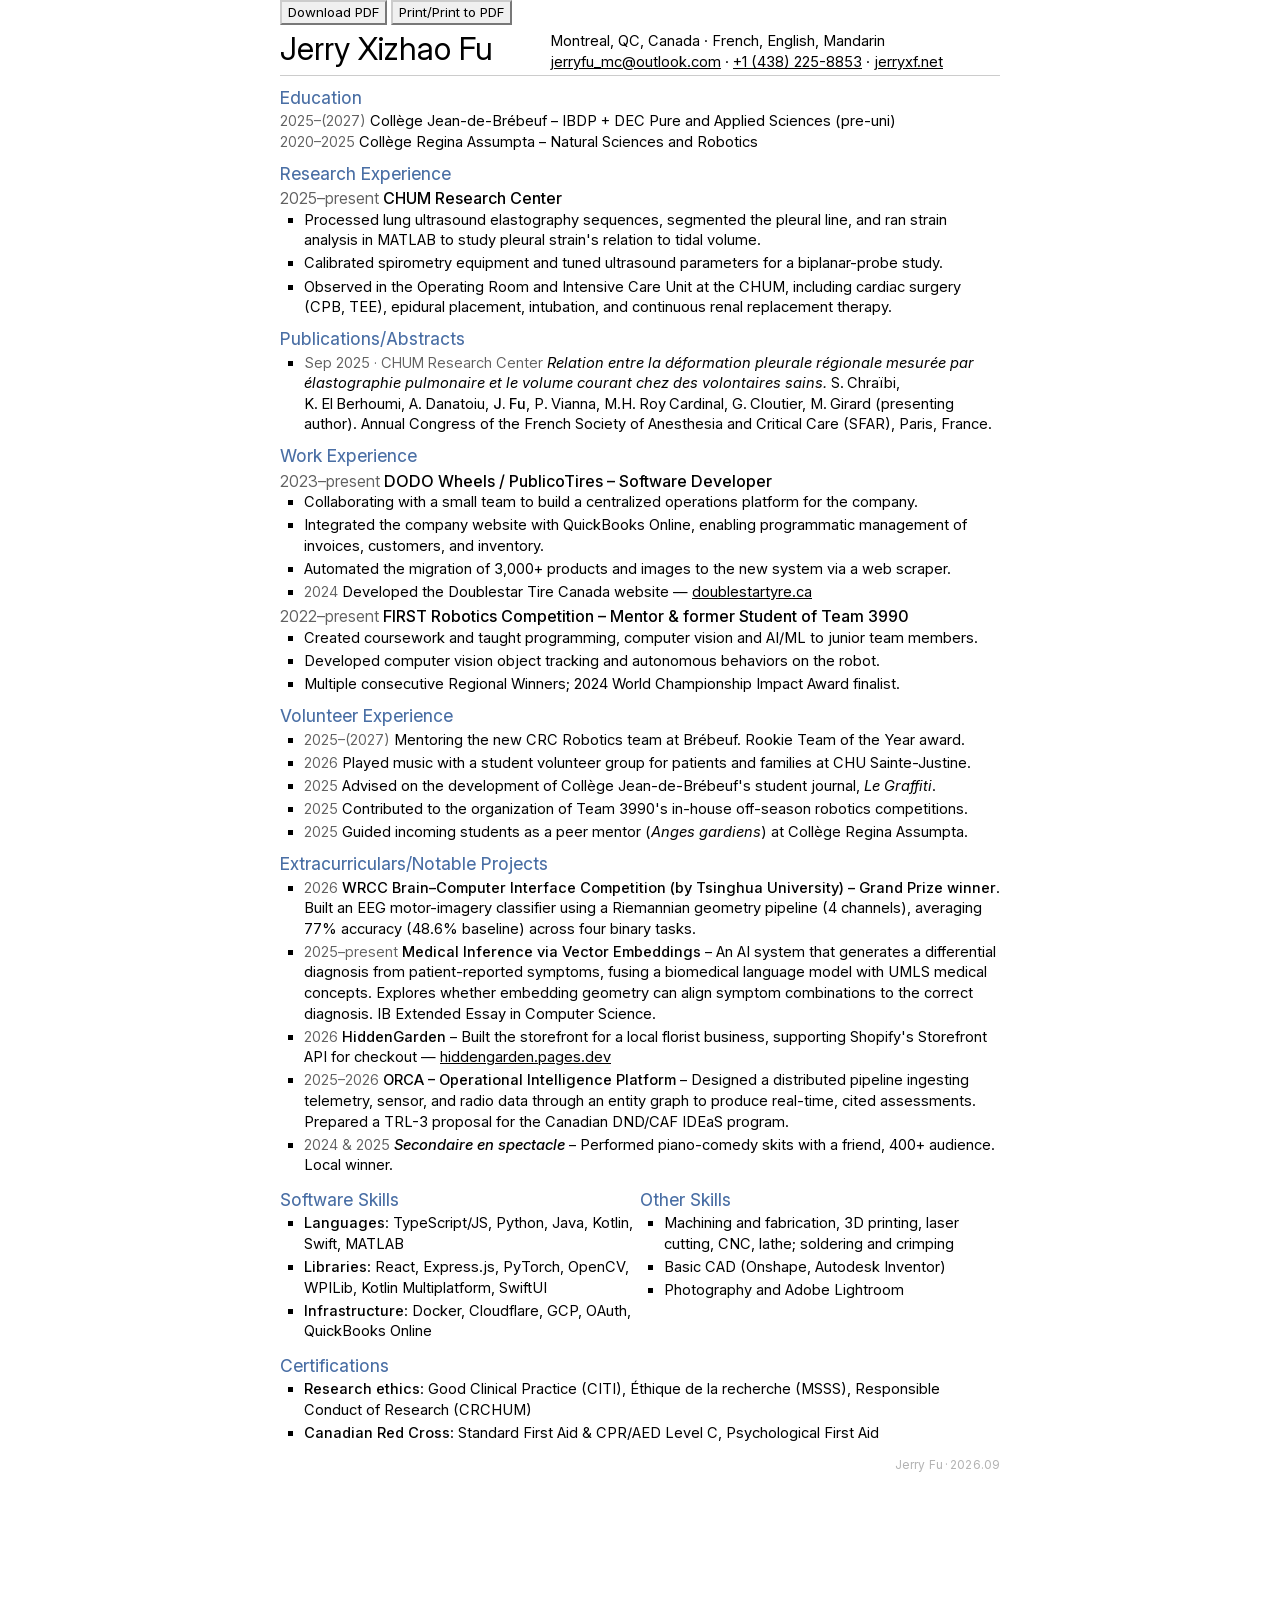
==== commit d69eff8a: "small update" ====
--- a/index.html
+++ b/index.html
@@ -115,9 +115,9 @@
         <li>
             <span class="year">2025–(2027)</span> Mentoring the new CRC Robotics team at Brébeuf. Rookie Team of the Year award.
         </li>
-        <li>
-            <span class="year">2026</span> Built an email-to-publish system for Collège Bois-de-Boulogne's student journal, <i lang="fr">L'infomane</i>.
-        </li>
+        <!--        <li>-->
+        <!--            <span class="year">2026</span> Built an email-to-publish system for Collège Bois-de-Boulogne's student journal, <i lang="fr">L'infomane</i>.-->
+        <!--        </li>-->
         <li>
             <span class="year">2026</span> Played music with a student volunteer group for patients and families at CHU Sainte-Justine.
         </li>
@@ -204,7 +204,7 @@
     </ul>
 
     <!-- FOOTER -->
-    <p class="footer">Jerry Fu&#8239;·&#8239;2026.08</p>
+    <p class="footer">Jerry Fu&#8239;·&#8239;2026.09</p>
 </main>
 <script>
     document.getElementById('print-button').addEventListener('click', function () {
